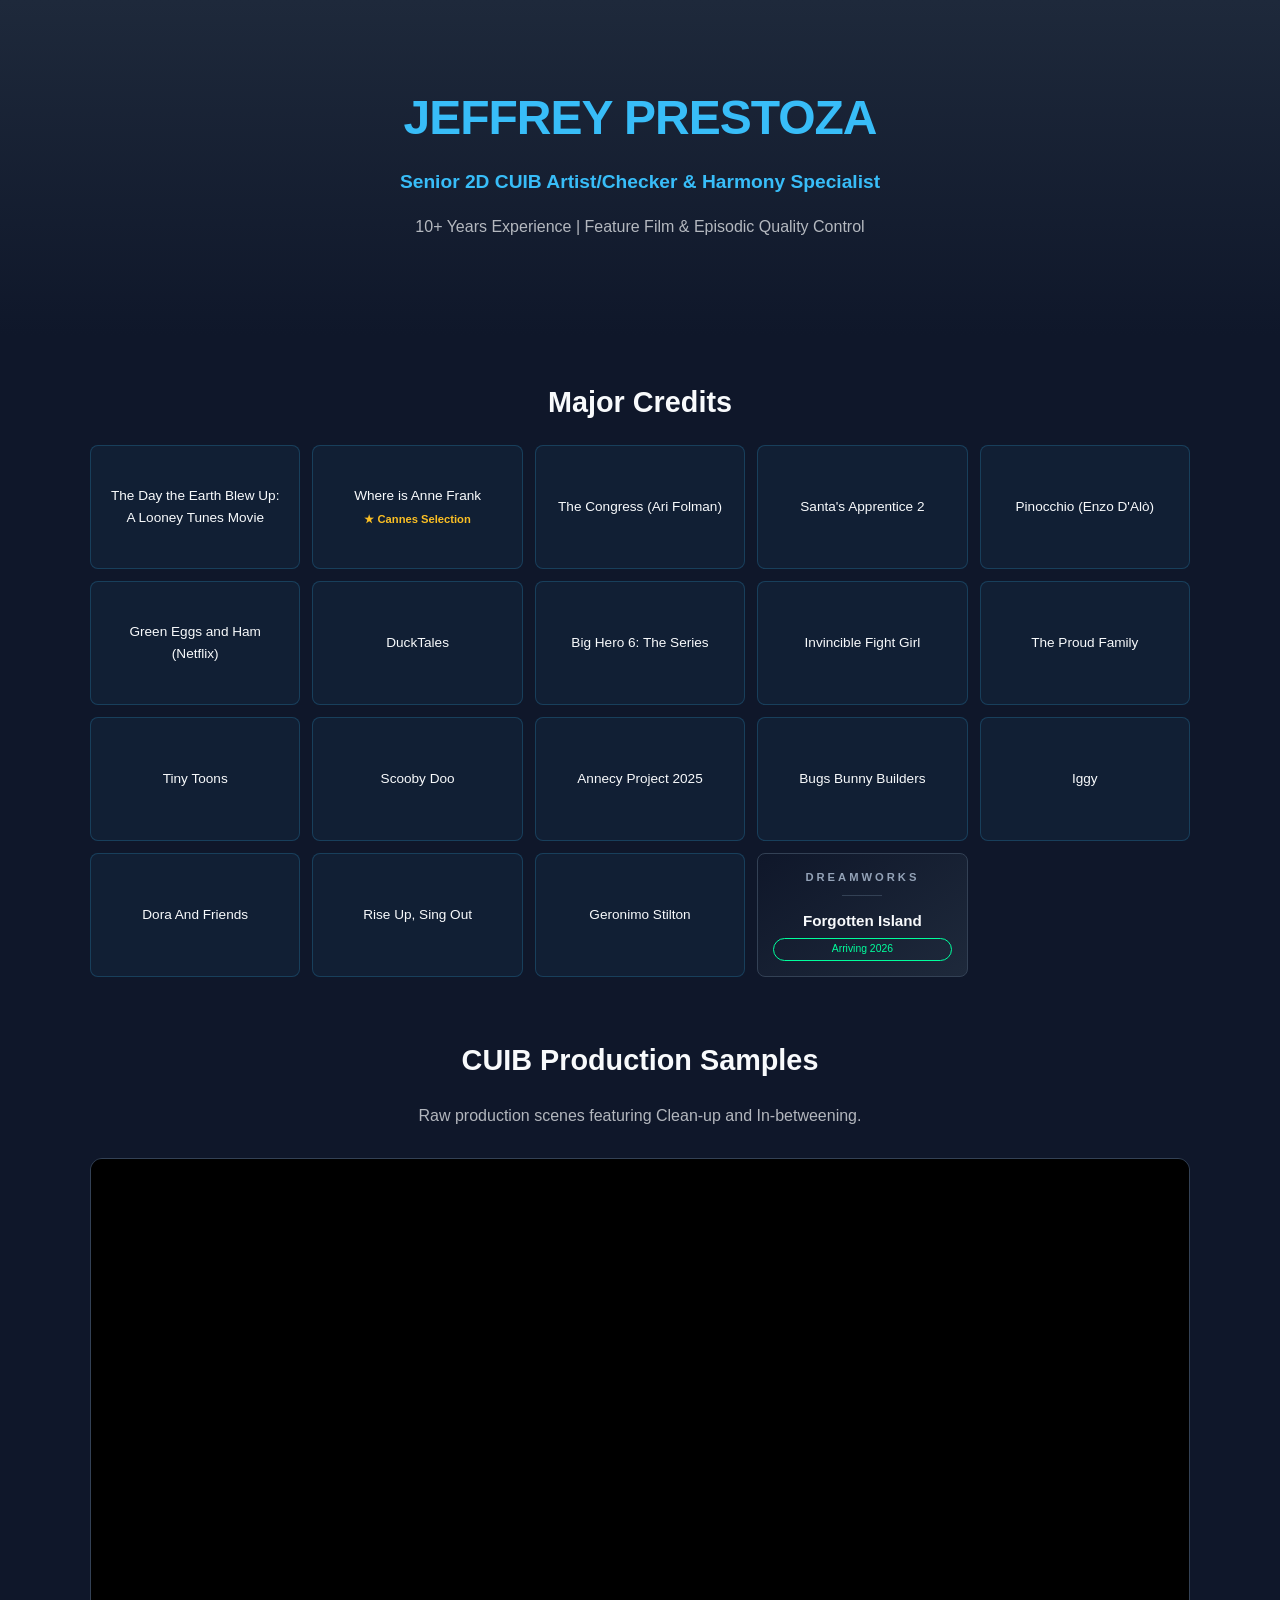
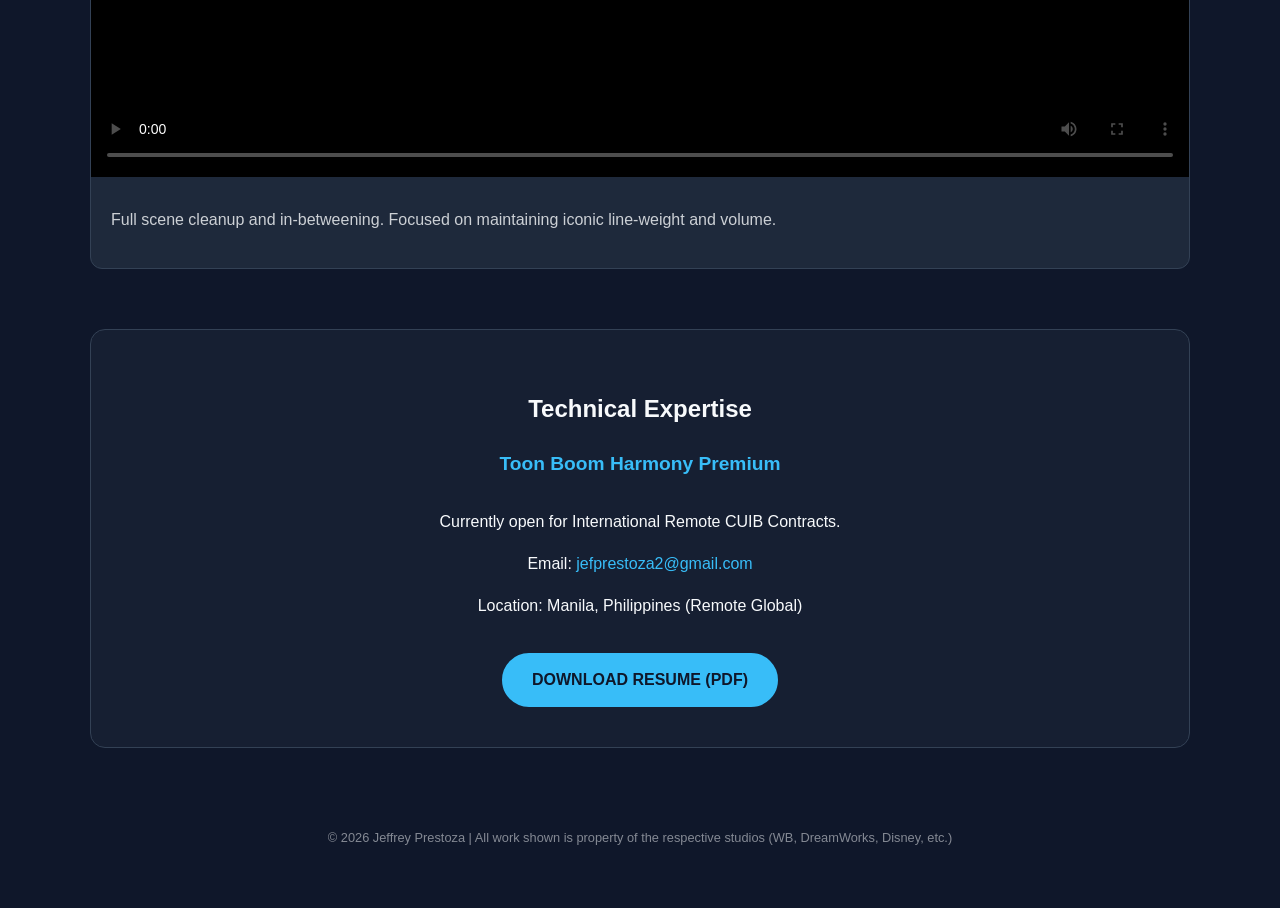
==== index.min.html @ ddb3247b "Add files via upload" ====
<!-- © 2026  Jeffrey Prestoza. Portfolio code not for reuse. --><!DOCTYPE html><html lang="en"><head><meta charset="UTF-8"><meta name="viewport" content="width=device-width,initial-scale=1"><link rel="stylesheet" href="style.css"><title>Jeffrey Prestoza | Senior CUIB Artist & Harmony Specialist</title><link rel="icon" type="image/jpeg" href="images/painting-1.jpg"></head><body><header><h1>JEFFREY PRESTOZA</h1><p class="subtitle">Senior 2D CUIB Artist/Checker & Harmony Specialist</p><p class="experience">10+ Years Experience | Feature Film & Episodic Quality Control</p></header><div class="container"><section class="credits-section"><h2 class="section-title">Major Credits</h2><div class="credits-grid"><div class="show-tag highlight">The Day the Earth Blew Up: A Looney Tunes Movie</div><div class="show-tag">Where is Anne Frank <span class="award">★ Cannes Selection</span></div><div class="show-tag">The Congress (Ari Folman)</div><div class="show-tag">Santa's Apprentice 2</div><div class="show-tag">Pinocchio (Enzo D'Alò)</div><div class="show-tag">Green Eggs and Ham (Netflix)</div><div class="show-tag">DuckTales</div><div class="show-tag">Big Hero 6: The Series</div><div class="show-tag">Invincible Fight Girl</div><div class="show-tag">The Proud Family</div><div class="show-tag">Tiny Toons</div><div class="show-tag">Scooby Doo</div><div class="show-tag">Annecy Project 2025</div><div class="show-tag">Bugs Bunny Builders</div><div class="show-tag">Iggy</div><div class="show-tag">Dora And Friends</div><div class="show-tag">Rise Up, Sing Out</div><div class="show-tag">Geronimo Stilton</div><div class="coming-soon"><h2 class="studio-logo">DREAMWORKS</h2><div class="loading-bar"></div><p class="movie-title">Forgotten Island</p><span class="release-date">Arriving 2026</span></div></div></section><h2 class="section-title" style="margin-top:60px">CUIB Production Samples</h2><p style="text-align:center;opacity:.7;margin-bottom:30px">Raw production scenes featuring Clean-up and In-betweening.</p><div class="video-grid"><div class="video-card"><video id="sampleVideo" controls controlslist="nodownload" poster="thumb1.jpg"><source src="videos/production samples.mp4#t=0.001" type="video/mp4"></video><div class="video-info"><p>Full scene cleanup and in-betweening. Focused on maintaining iconic line-weight and volume.</p></div></div></div><section class="tech-stack"><h2>Technical Expertise</h2><p class="subtitle">Toon Boom Harmony Premium</p><div style="margin-top:30px"><p>Currently open for International Remote CUIB Contracts.</p><p class="email-link">Email: <a href="mailto:jefprestoza2@gmail.com">jefprestoza2@gmail.com</a></p><p>Location: Manila, Philippines (Remote Global)</p><div style="margin-top:25px"><a href="Jeffrey_Prestoza_CUIB_Artist_2026.pdf" class="resume-btn" download>DOWNLOAD RESUME (PDF)</a></div></div></section></div><footer>&copy; 2026 Jeffrey Prestoza | All work shown is property of the respective studios (WB, DreamWorks, Disney, etc.)</footer></body></html>
---- style.css ----
:root {
    --bg: #0f172a;
    --card-bg: #1e293b;
    --text: #f8fafc;
    --accent: #38bdf8;
    --dream-green: #00ff9d;
}

body {
    font-family: 'Inter', sans-serif;
    background-color: var(--bg);
    color: var(--text);
    margin: 0;
    line-height: 1.6;
}

header {
    text-align: center;
    padding: 80px 20px;
    background: linear-gradient(to bottom, #1e293b, #0f172a);
}

h1 { font-size: 3rem; margin: 0; color: var(--accent); letter-spacing: -1px; }
.subtitle { font-size: 1.2rem; color: var(--accent); font-weight: bold; margin: 10px 0; }
.experience { font-size: 1rem; opacity: 0.7; }

.container { max-width: 1100px; margin: auto; padding: 20px; }

.section-title { text-align: center; font-size: 1.8rem; margin-bottom: 20px; }

.credits-grid {
    display: grid;
    grid-template-columns: repeat(auto-fill, minmax(200px, 1fr));
    gap: 12px;
    grid-auto-rows: 1fr;
    align-items: stretch;
}

.show-tag, .coming-soon {
    background: rgba(56, 189, 248, 0.05);
    border: 1px solid rgba(56, 189, 248, 0.2);
    padding: 15px;
    border-radius: 8px;
    text-align: center;
    font-size: 0.85rem;
    display: flex;
    flex-direction: column;
    justify-content: center;
    transition: 0.3s;
}

.show-tag:hover { border-color: var(--accent); background: rgba(56, 189, 248, 0.1); transform: translateY(-3px); }

.award { display: block; font-size: 0.7rem; color: #fbbf24; margin-top: 4px; font-weight: bold; }

.coming-soon {
    background: linear-gradient(145deg, #0f172a, #1e293b);
    border-color: #334155;
}

.studio-logo { font-size: 0.7rem; letter-spacing: 3px; color: #94a3b8; margin: 0; }
.movie-title { font-size: 0.95rem; font-weight: bold; margin: 5px 0; }
.release-date { font-size: 0.65rem; color: var(--dream-green); border: 1px solid var(--dream-green); padding: 2px 8px; border-radius: 12px; }

.loading-bar {
    width: 40px; height: 1px; background: #334155; margin: 8px auto; position: relative; overflow: hidden;
}
.loading-bar::after {
    content: ''; position: absolute; width: 15px; height: 100%; background: var(--dream-green); left: -15px;
    animation: slide-smooth 1.5s infinite linear;
}

@keyframes slide-smooth {
    0% { transform: translateX(0); }
    100% { transform: translateX(70px); }
}

.video-grid {
    display: flex;
    justify-content: center;
}

.video-card {
    background: var(--card-bg);
    border-radius: 12px;
    overflow: hidden;
    border: 1px solid #334155;
    transition: 0.3s;
    width: 100%; /* Gamitin ang buong lapad ng container */
    max-width: 1100px; /* Nilakihan ko ito para pantay sa main container */
}

.video-card:hover { border-color: var(--accent); }

video { width: 100%; aspect-ratio: 16 / 9; background: #000; display: block; }

.video-info { padding: 20px; }
.video-info p { font-size: 1rem; opacity: 0.8; margin-top: 10px; }

.tech-stack {
    margin-top: 60px; text-align: center; padding: 40px; background: rgba(30, 41, 59, 0.5); border-radius: 15px; border: 1px solid #334155;
}

.email-link a {
    color: var(--accent);
    text-decoration: none;
    transition: 0.3s;
}

.email-link a:hover {
    text-decoration: underline;
    opacity: 0.8;
}

footer { text-align: center; padding: 60px 20px; opacity: 0.5; font-size: 0.8rem; }

@media (max-width: 768px) {
    h1 { font-size: 2.2rem; }
}

.resume-btn {
    display: inline-block;
    background-color: var(--accent);
    color: #0f172a !important;     
    padding: 12px 28px;
    border-radius: 50px;           
    text-decoration: none !important;
    font-weight: bold;
    margin-top: 10px;
    transition: 0.3s ease;
    border: 2px solid var(--accent);
}

.resume-btn:hover {
    text-decoration: none !important;
    background-color: transparent;
    color: var(--accent) !important;
    transform: translateY(-3px);   
    box-shadow: 0 5px 15px rgba(0, 255, 157, 0.2); 
}

.playback-controls {
    display: flex;
    align-items: center;
    gap: 15px;
    padding: 15px 25px;
    background: #0f172a;
    border-top: 1px solid #334155;
}

.playback-controls button {
    background: var(--accent);
    border: none;
    color: #0f172a;
    font-weight: bold;
    padding: 8px 16px;
    border-radius: 4px;
    cursor: pointer;
}

.playback-controls label {
    font-size: 0.9rem;
    color: var(--accent);
    cursor: pointer;
}
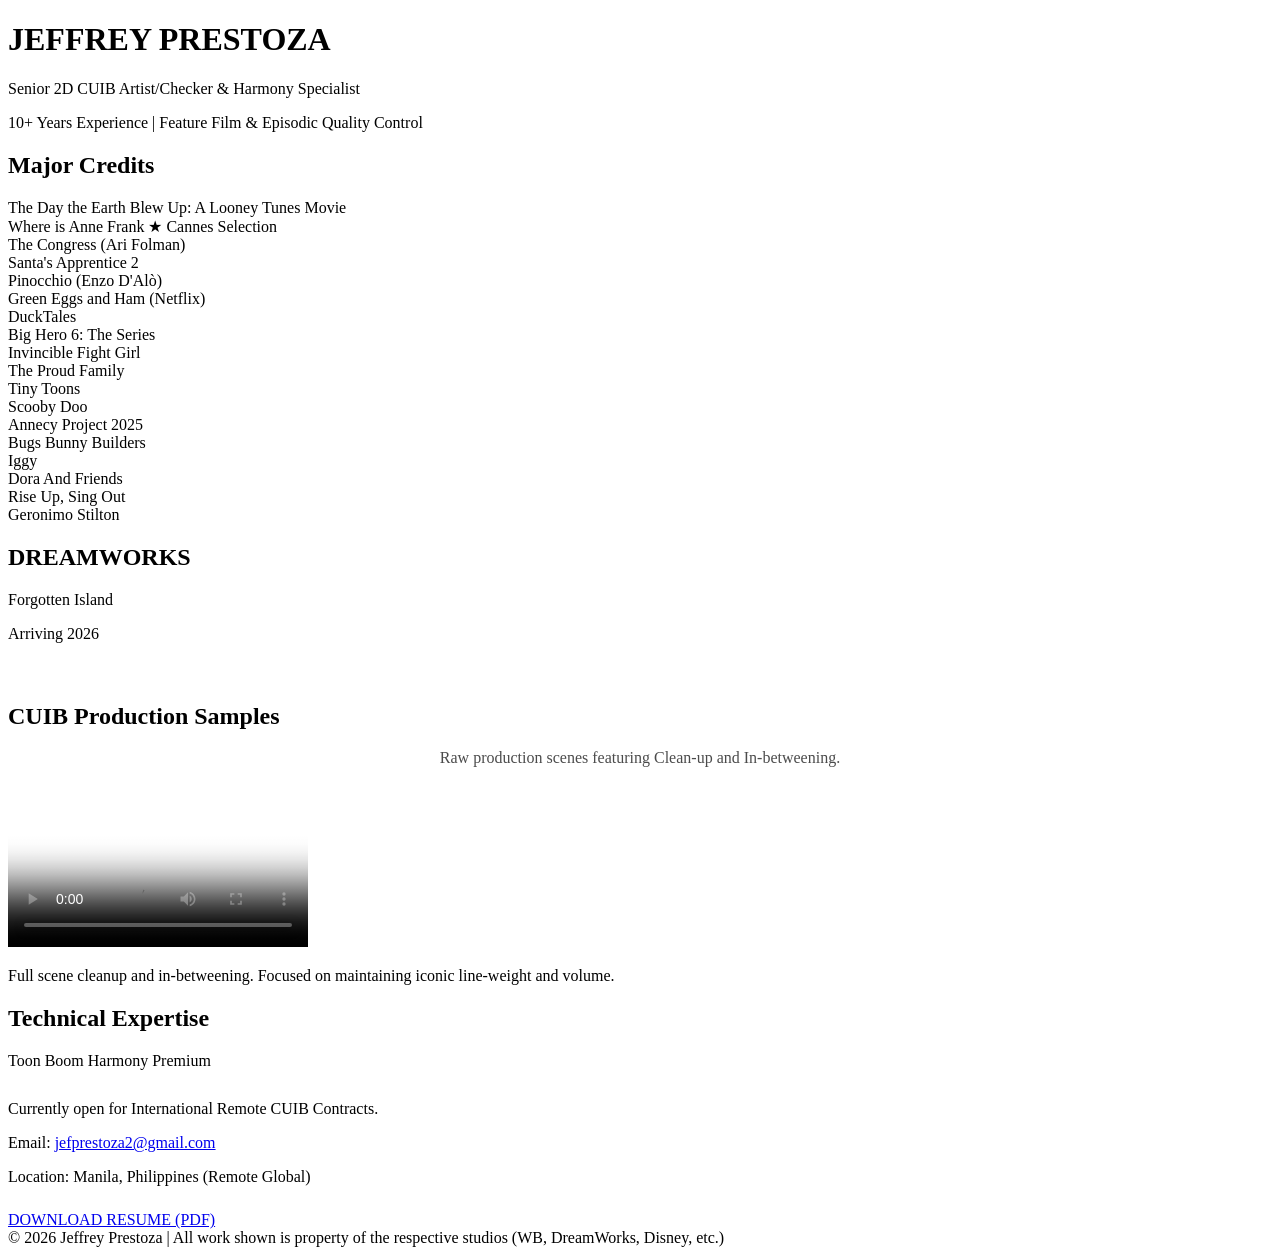
==== commit c605711d: "Add files via upload" ====
--- a/index.min.html
+++ b/index.min.html
@@ -1 +1 @@
-<!-- © 2026  Jeffrey Prestoza. Portfolio code not for reuse. --><!DOCTYPE html><html lang="en"><head><meta charset="UTF-8"><meta name="viewport" content="width=device-width,initial-scale=1"><link rel="stylesheet" href="style.css"><title>Jeffrey Prestoza | Senior CUIB Artist & Harmony Specialist</title><link rel="icon" type="image/jpeg" href="images/painting-1.jpg"></head><body><header><h1>JEFFREY PRESTOZA</h1><p class="subtitle">Senior 2D CUIB Artist/Checker & Harmony Specialist</p><p class="experience">10+ Years Experience | Feature Film & Episodic Quality Control</p></header><div class="container"><section class="credits-section"><h2 class="section-title">Major Credits</h2><div class="credits-grid"><div class="show-tag highlight">The Day the Earth Blew Up: A Looney Tunes Movie</div><div class="show-tag">Where is Anne Frank <span class="award">★ Cannes Selection</span></div><div class="show-tag">The Congress (Ari Folman)</div><div class="show-tag">Santa's Apprentice 2</div><div class="show-tag">Pinocchio (Enzo D'Alò)</div><div class="show-tag">Green Eggs and Ham (Netflix)</div><div class="show-tag">DuckTales</div><div class="show-tag">Big Hero 6: The Series</div><div class="show-tag">Invincible Fight Girl</div><div class="show-tag">The Proud Family</div><div class="show-tag">Tiny Toons</div><div class="show-tag">Scooby Doo</div><div class="show-tag">Annecy Project 2025</div><div class="show-tag">Bugs Bunny Builders</div><div class="show-tag">Iggy</div><div class="show-tag">Dora And Friends</div><div class="show-tag">Rise Up, Sing Out</div><div class="show-tag">Geronimo Stilton</div><div class="coming-soon"><h2 class="studio-logo">DREAMWORKS</h2><div class="loading-bar"></div><p class="movie-title">Forgotten Island</p><span class="release-date">Arriving 2026</span></div></div></section><h2 class="section-title" style="margin-top:60px">CUIB Production Samples</h2><p style="text-align:center;opacity:.7;margin-bottom:30px">Raw production scenes featuring Clean-up and In-betweening.</p><div class="video-grid"><div class="video-card"><video id="sampleVideo" controls controlslist="nodownload" poster="thumb1.jpg"><source src="videos/production samples.mp4#t=0.001" type="video/mp4"></video><div class="video-info"><p>Full scene cleanup and in-betweening. Focused on maintaining iconic line-weight and volume.</p></div></div></div><section class="tech-stack"><h2>Technical Expertise</h2><p class="subtitle">Toon Boom Harmony Premium</p><div style="margin-top:30px"><p>Currently open for International Remote CUIB Contracts.</p><p class="email-link">Email: <a href="mailto:jefprestoza2@gmail.com">jefprestoza2@gmail.com</a></p><p>Location: Manila, Philippines (Remote Global)</p><div style="margin-top:25px"><a href="Jeffrey_Prestoza_CUIB_Artist_2026.pdf" class="resume-btn" download>DOWNLOAD RESUME (PDF)</a></div></div></section></div><footer>&copy; 2026 Jeffrey Prestoza | All work shown is property of the respective studios (WB, DreamWorks, Disney, etc.)</footer></body></html>+<!-- © 2026  Jeffrey Prestoza. Portfolio code not for reuse. --><!DOCTYPE html><html lang="en"><head><meta charset="UTF-8"><meta name="viewport" content="width=device-width,initial-scale=1"><title>Jeffrey Prestoza | Senior CUIB Artist & Harmony Specialist</title><link rel="icon" type="image/jpeg" href="images/image1.jpg"><link rel="stylesheet" href="style.css"></head><body><header><h1>JEFFREY PRESTOZA</h1><p class="subtitle">Senior 2D CUIB Artist/Checker & Harmony Specialist</p><p class="experience">10+ Years Experience | Feature Film & Episodic Quality Control</p></header><div class="container"><section class="credits-section"><h2 class="section-title">Major Credits</h2><div class="credits-grid"><div class="show-tag highlight">The Day the Earth Blew Up: A Looney Tunes Movie</div><div class="show-tag">Where is Anne Frank <span class="award">★ Cannes Selection</span></div><div class="show-tag">The Congress (Ari Folman)</div><div class="show-tag">Santa's Apprentice 2</div><div class="show-tag">Pinocchio (Enzo D'Alò)</div><div class="show-tag">Green Eggs and Ham (Netflix)</div><div class="show-tag">DuckTales</div><div class="show-tag">Big Hero 6: The Series</div><div class="show-tag">Invincible Fight Girl</div><div class="show-tag">The Proud Family</div><div class="show-tag">Tiny Toons</div><div class="show-tag">Scooby Doo</div><div class="show-tag">Annecy Project 2025</div><div class="show-tag">Bugs Bunny Builders</div><div class="show-tag">Iggy</div><div class="show-tag">Dora And Friends</div><div class="show-tag">Rise Up, Sing Out</div><div class="show-tag">Geronimo Stilton</div><div class="coming-soon"><h2 class="studio-logo">DREAMWORKS</h2><div class="loading-bar"></div><p class="movie-title">Forgotten Island</p><span class="release-date">Arriving 2026</span></div></div></section><h2 class="section-title" style="margin-top:60px">CUIB Production Samples</h2><p style="text-align:center;opacity:.7;margin-bottom:30px">Raw production scenes featuring Clean-up and In-betweening.</p><div class="video-grid"><div class="video-card"><video id="sampleVideo" controls controlslist="nodownload" poster="thumb1.jpg"><source src="videos/production samples.mp4#t=0.001" type="video/mp4"></video><div class="video-info"><p>Full scene cleanup and in-betweening. Focused on maintaining iconic line-weight and volume.</p></div></div></div><section class="tech-stack"><h2>Technical Expertise</h2><p class="subtitle">Toon Boom Harmony Premium</p><div style="margin-top:30px"><p>Currently open for International Remote CUIB Contracts.</p><p class="email-link">Email: <a href="mailto:jefprestoza2@gmail.com">jefprestoza2@gmail.com</a></p><p>Location: Manila, Philippines (Remote Global)</p><div style="margin-top:25px"><a href="Jeffrey_Prestoza_CUIB_Artist_2026.pdf" class="resume-btn" download>DOWNLOAD RESUME (PDF)</a></div></div></section></div><footer>&copy; 2026 Jeffrey Prestoza | All work shown is property of the respective studios (WB, DreamWorks, Disney, etc.)</footer></body></html>
